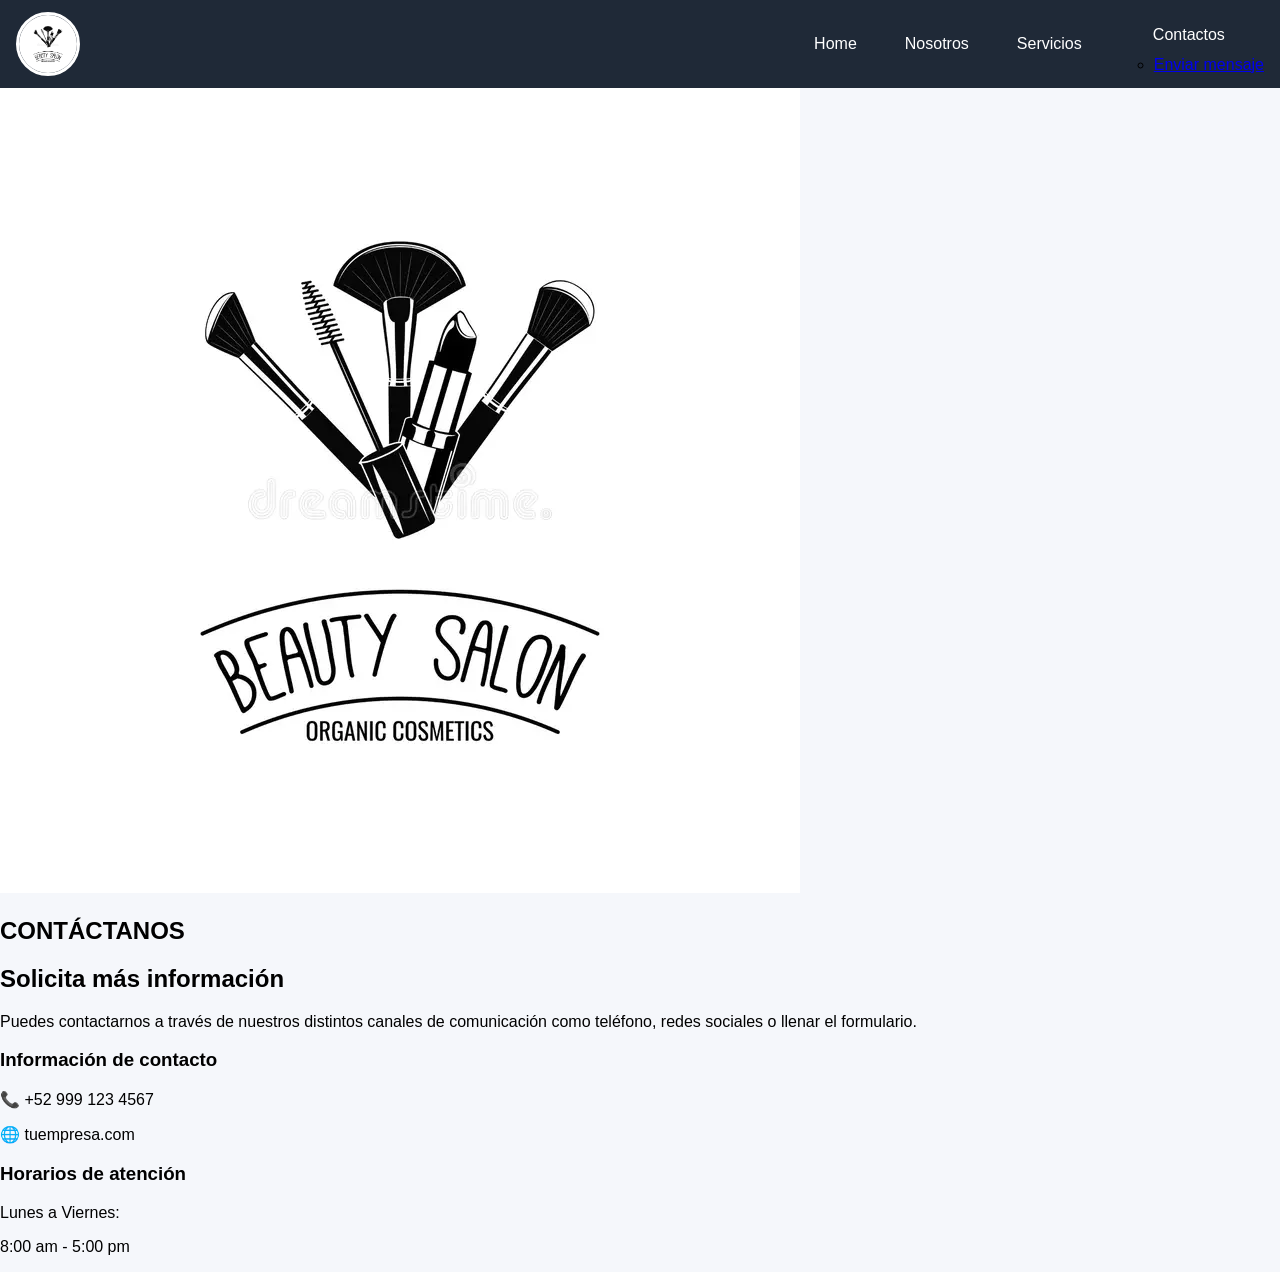
==== contactos.html @ af20293b "contactos se implemento la utilizacion de contactos" ====
<!DOCTYPE html>
<html lang="es">

<head>
  <meta charset="UTF-8">
  <meta name="viewport" content="width=device-width, initial-scale=1.0">
  <title>Contacto</title>

  <link rel="stylesheet" href="style.css">
  <link rel="stylesheet" href="contacto.css">
</head>

<body>

  <!-- NAVBAR -->
  <nav class="navbar">
    <ul class="nav-list">

      <li class="nav-item logo-item">
        <a href="index.html">
          <img src="assets/logo.webp" alt="Logo" class="logo" />
        </a>
      </li>

      <li class="nav-item"><a class="nav-link" href="index.html">Home</a></li>
      <li class="nav-item"><a class="nav-link" href="#">Nosotros</a></li>
      <li class="nav-item"><a class="nav-link" href="#">Servicios</a></li>

      <li class="nav-item dropdown">
        <a class="nav-link" href="/contactos.html">Contactos</a>
        <ul class="dropdown-menu">
          <li><a href="contactos.html">Enviar mensaje</a></li>
        </ul>
      </li>

    </ul>
  </nav>

  <!-- HERO / BANNER -->
  <section class="hero">
    <div class="hero-overlay">

      <!-- LOGO GRANDE -->
      <img src="assets/logo.webp" alt="Logo" class="hero-logo">

      <h1>CONTÁCTANOS</h1>
    </div>
  </section>

  <!-- CONTENIDO -->
  <section class="contact-section">

    <div class="contact-container">

      <!-- IZQUIERDA -->
      <div class="contact-info">
        <h2>Solicita más información</h2>
        <p>
          Puedes contactarnos a través de nuestros distintos canales de comunicación
          como teléfono, redes sociales o llenar el formulario.
        </p>

        <h3>Información de contacto</h3>
        <p>📞 +52 999 123 4567</p>
        <p>🌐 tuempresa.com</p>
      </div>

      <!-- DERECHA -->
      <div class="contact-hours">
        <h3>Horarios de atención</h3>
        <p>Lunes a Viernes:</p>
        <p>8:00 am - 5:00 pm</p>
      </div>

    </div>

  </section>

</body>

</html>
---- style.css ----
* {
  box-sizing: border-box;
}

body {
  margin: 0;
  font-family: "Segoe UI", Tahoma, Geneva, Verdana, sans-serif;
  background: #f5f7fb;
}

/* Base mobile first */
.navbar {
  background-color: #1f2937;
  padding: 0.75rem 1rem;
}

.nav-list {
  list-style: none;
  margin: 0;
  padding: 0;

  display: flex;
  flex-direction: column;
  align-items: center;
  gap: 0.5rem;
}

.logo-item {
  width: 100%;
  display: flex;
  justify-content: center;
  margin-bottom: 0.25rem;
}

.logo {
  width: 64px;
  height: 64px;
  border-radius: 50%;
  border: 3px solid #ffffff;
  object-fit: cover;
  display: block;
}

.nav-link {
  display: block;
  text-decoration: none;
  color: #ffffff;
  background: transparent;
  padding: 0.75rem 1rem;
  border-radius: 0.5rem;
  text-align: center;
  min-width: 150px;
  transition: background-color 0.2s ease;
}

.nav-link:hover {
  background-color: #111827;
}

/* Tablet y desktop */
@media (min-width: 768px) {
  .nav-list {
    flex-direction: row;
    align-items: center;
    gap: 1rem;
  }

  .logo-item {
    width: auto;
    margin-bottom: 0;
    margin-right: auto;
  }

  .nav-link {
    min-width: auto;
    padding: 0.75rem 1rem;
  }
}
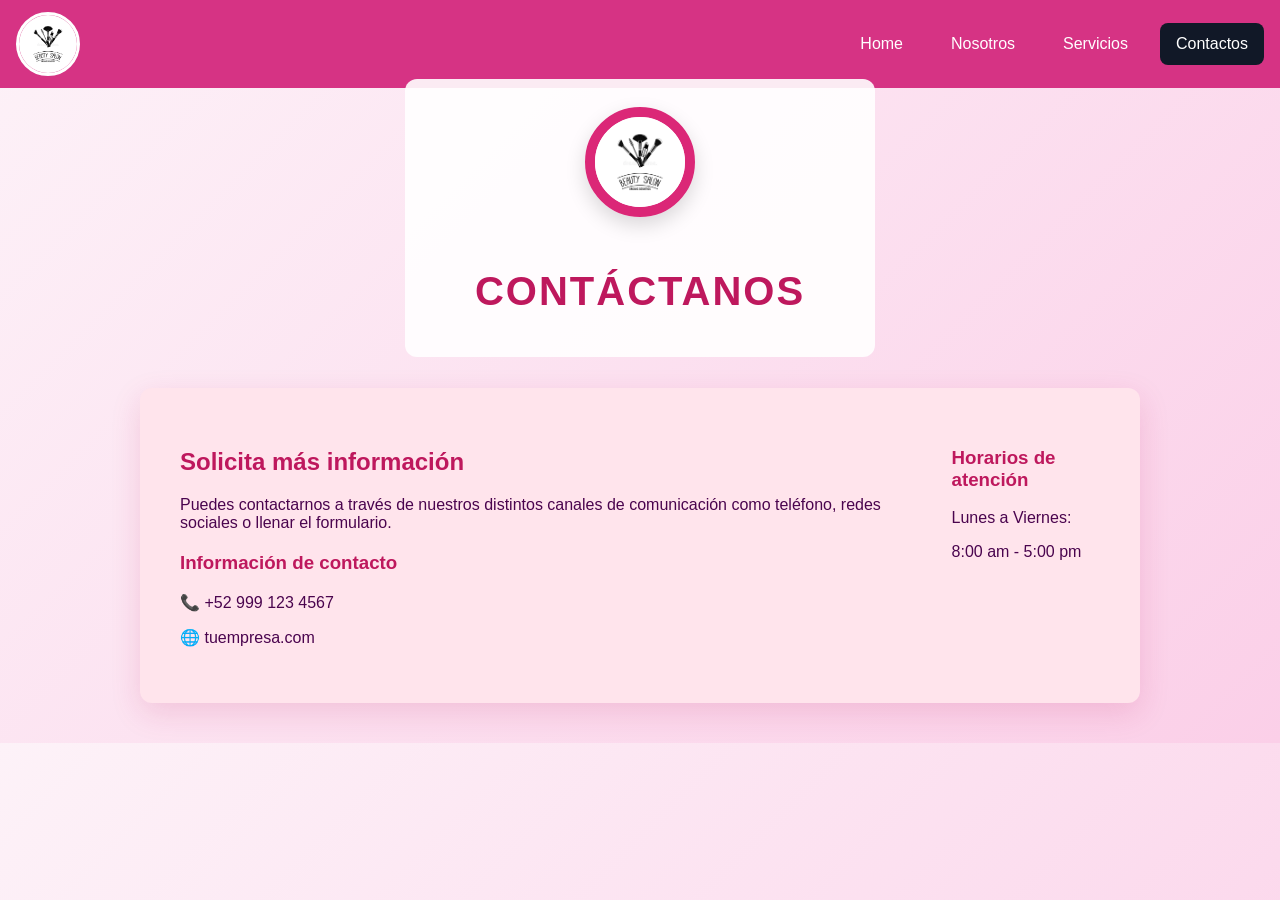
==== commit 30d01910: "home aun se implemento home con algunos cambios" ====
--- a/contactos.html
+++ b/contactos.html
@@ -7,39 +7,21 @@
   <title>Contacto</title>
 
   <link rel="stylesheet" href="style.css">
-  <link rel="stylesheet" href="contacto.css">
+  <link rel="stylesheet" href="contactos.css">
 </head>
 
 <body>
 
-  <!-- NAVBAR -->
-  <nav class="navbar">
-    <ul class="nav-list">
-
-      <li class="nav-item logo-item">
-        <a href="index.html">
-          <img src="assets/logo.webp" alt="Logo" class="logo" />
-        </a>
-      </li>
-
-      <li class="nav-item"><a class="nav-link" href="index.html">Home</a></li>
-      <li class="nav-item"><a class="nav-link" href="#">Nosotros</a></li>
-      <li class="nav-item"><a class="nav-link" href="#">Servicios</a></li>
-
-      <li class="nav-item dropdown">
-        <a class="nav-link" href="/contactos.html">Contactos</a>
-        <ul class="dropdown-menu">
-          <li><a href="contactos.html">Enviar mensaje</a></li>
-        </ul>
-      </li>
-
-    </ul>
-  </nav>
+  <div id="navbar-container"></div>
 
   <!-- HERO / BANNER -->
   <section class="hero">
+    <br>
+    <br>
+    <br>
     <div class="hero-overlay">
 
+      <br>
       <!-- LOGO GRANDE -->
       <img src="assets/logo.webp" alt="Logo" class="hero-logo">
 
@@ -76,6 +58,8 @@
 
   </section>
 
+  <script src="archivo.js" defer></script>
+
 </body>
 
 </html>
--- a/style.css
+++ b/style.css
@@ -10,7 +10,7 @@
 
 /* Base mobile first */
 .navbar {
-  background-color: #1f2937;
+  background-color: #d63384;
   padding: 0.75rem 1rem;
 }
 
@@ -57,6 +57,10 @@
   background-color: #111827;
 }
 
+.nav-link.active {
+  background-color: #111827;
+}
+
 /* Tablet y desktop */
 @media (min-width: 768px) {
   .nav-list {
--- a/contactos.css
+++ b/contactos.css
@@ -0,0 +1,111 @@
+body {
+  margin: 0;
+  font-family: "Poppins", sans-serif;
+  background: linear-gradient(135deg, #fdf2f8, #fbcfe8);
+}
+
+/* ===== HERO ===== */
+.hero {
+  background: url("assets/contacto-bg.jpg") center/cover no-repeat;
+  height: 260px;
+  display: flex;
+  align-items: center;
+  justify-content: center;
+}
+
+/* CAJA CENTRAL */
+.hero-overlay {
+  /*agregamos un salto de linea */
+  
+  background: rgba(255, 255, 255, 0.9);
+  padding: 10px 70px;
+  border-radius: 12px;
+  text-align: center;
+}
+
+/* LOGO */
+.hero-logo {
+  width: 110px;
+  height: 110px;
+  border-radius: 50%;
+  border: 10px solid #db2777;
+  margin-bottom: 15px;
+  box-shadow: 0 8px 20px rgba(0,0,0,0.15);
+  animation: zoomIn 0.6s ease;
+}
+
+/* TITULO */
+.hero h1 {
+  color: #be185d;
+  font-size: 2.5rem;
+  letter-spacing: 2px;
+}
+
+/* ===== SECCIÓN ===== */
+.contact-section {
+  padding: 40px 20px;
+  display: flex;
+  justify-content: center;
+}
+
+/* CONTENEDOR */
+.contact-container {
+  background: #ffe4ec;
+  padding: 40px;
+  border-radius: 12px;
+  max-width: 1000px;
+  width: 100%;
+  display: flex;
+  justify-content: space-between;
+  gap: 40px;
+  box-shadow: 0 10px 30px rgba(190, 24, 93, 0.15);
+}
+
+/* IZQUIERDA */
+.contact-info h2 {
+  color: #be185d;
+}
+
+.contact-info h3 {
+  margin-top: 20px;
+  color: #be185d;
+}
+
+/* DERECHA */
+.contact-hours h3 {
+  color: #be185d;
+}
+
+/* TEXTO */
+.contact-info p,
+.contact-hours p {
+  color: #4a044e;
+}
+
+/* RESPONSIVE */
+@media (max-width: 768px) {
+  .contact-container {
+    flex-direction: column;
+  }
+
+  .hero h1 {
+    font-size: 1.8rem;
+  }
+
+  .hero-logo {
+    width: 90px;
+    height: 90px;
+  }
+}
+
+/* ANIMACIÓN */
+@keyframes zoomIn {
+  from {
+    transform: scale(0.8);
+    opacity: 0;
+  }
+  to {
+    transform: scale(1);
+    opacity: 1;
+  }
+}
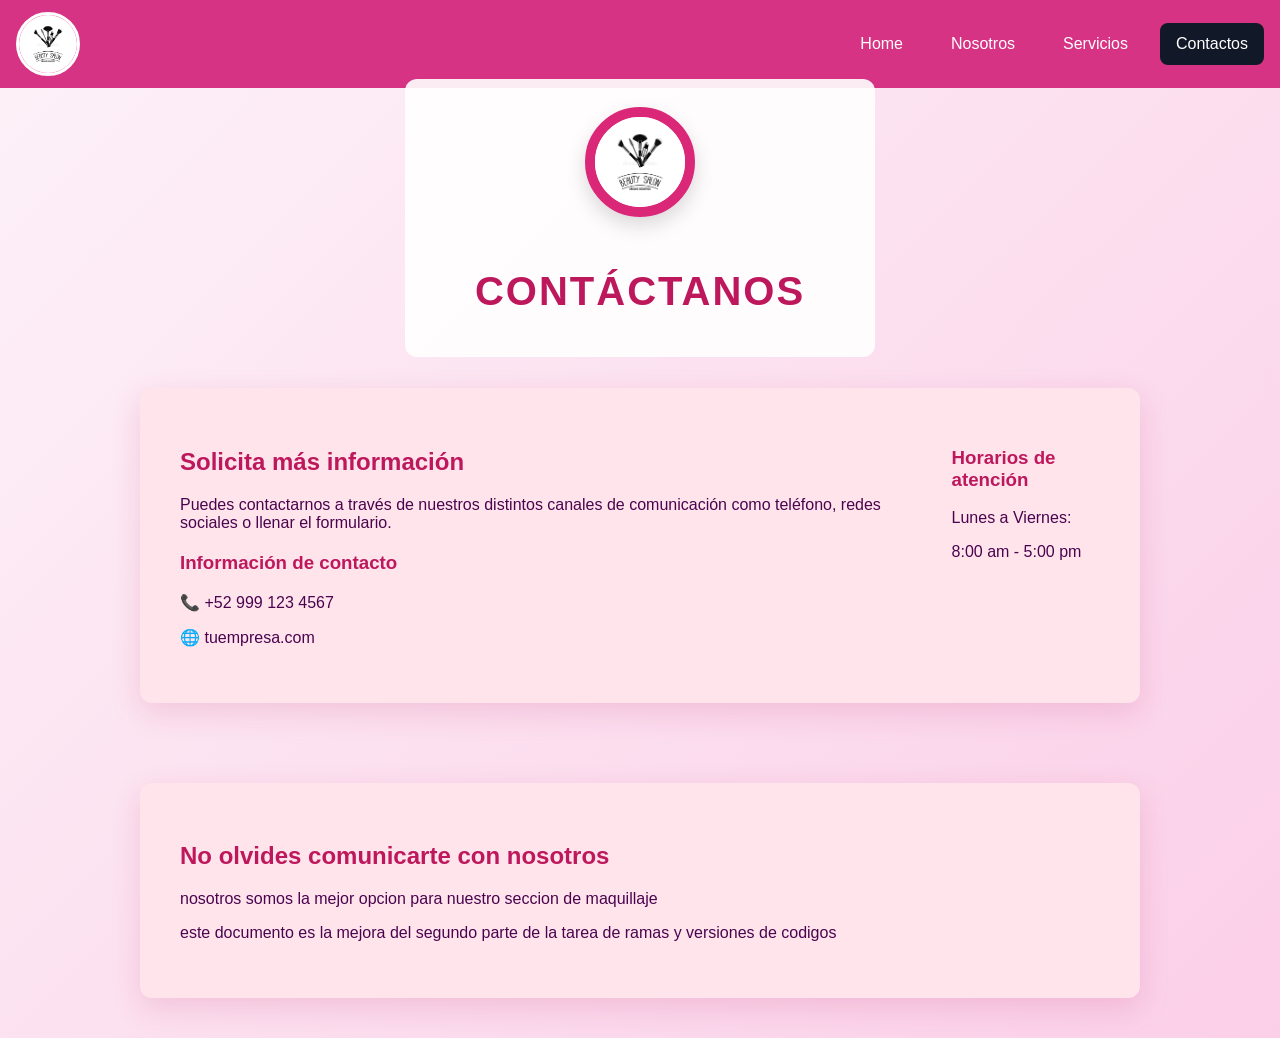
==== commit f5e4aeb8: "se implemento la mejora de contactos con una rma segunda" ====
--- a/contactos.html
+++ b/contactos.html
@@ -54,8 +54,22 @@
         <p>8:00 am - 5:00 pm</p>
       </div>
 
+      
+
     </div>
+   
 
+  </section>
+
+  <section class="contact-section">
+     <div class="contact-container">
+      <div class="contact-info">
+        <h2>No olvides comunicarte con nosotros</h2>
+        <p>nosotros somos la mejor opcion  para nuestro seccion de maquillaje </p>
+        <p>este documento es la mejora del segundo parte de la tarea de ramas y versiones de codigos</p>
+      </div>
+      
+    </div>  
   </section>
 
   <script src="archivo.js" defer></script>
--- a/style.css
+++ b/style.css
@@ -79,4 +79,61 @@
     min-width: auto;
     padding: 0.75rem 1rem;
   }
-}+}
+
+/* Sección Beauty Salon */
+.sub1 {
+  text-align: center;
+  padding: 2rem 1rem;
+}
+
+.sub1 h1 {
+  font-size: 2rem;
+  color: #f50484;
+}
+
+.sub1 p {
+  font-size: 1rem;
+  color: #333;
+}
+
+/* Bloque Cosmetics */
+.promo-container {
+  max-width: 600px;
+  margin: 3rem auto;
+  padding: 2rem;
+  text-align: center;
+  background-color: #fff;
+  border-radius: 12px;
+  box-shadow: 0 6px 20px rgba(0,0,0,0.1);
+}
+
+.promo-title {
+  font-size: 2.5rem;
+  font-weight: bold;
+  color: #f50484;
+  margin-bottom: 1rem;
+  text-transform: uppercase;
+}
+
+.promo-text {
+  font-size: 1rem;
+  line-height: 1.6;
+  margin-bottom: 1rem;
+  color: #555;
+}
+
+.promo-button {
+  display: inline-block;
+  padding: 0.75rem 2rem;
+  background-color: #f50484;
+  color: #fff;
+  text-decoration: none;
+  font-weight: bold;
+  border-radius: 25px;
+  transition: background-color 0.3s ease;
+}
+
+.promo-button:hover {
+  background-color: #111827;
+}
